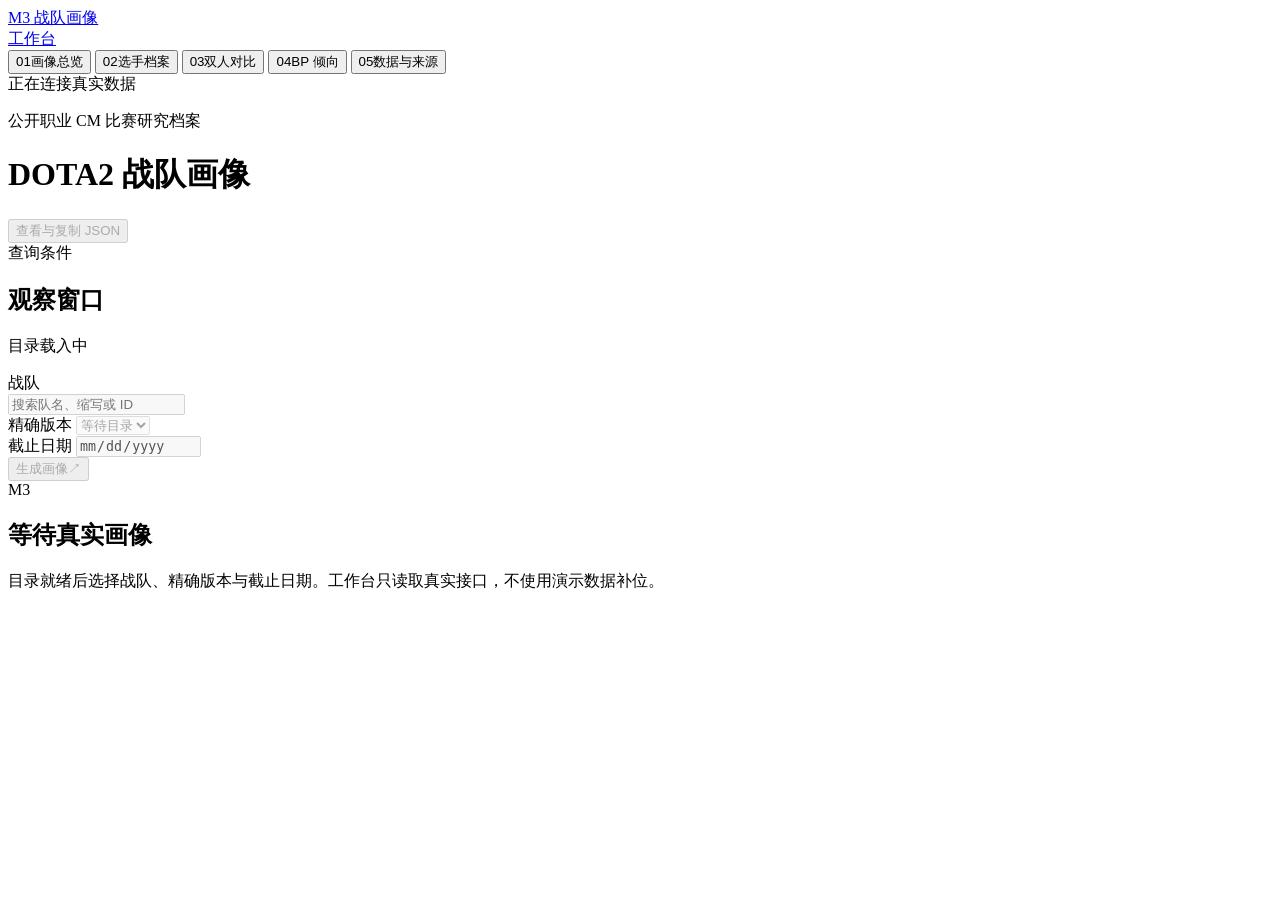
==== web/index.html @ 63ca1002 "加入可交互画像工作台并完成真实浏览器验收" ====
<!doctype html>
<html lang="zh-CN">
<head>
  <meta charset="utf-8">
  <meta name="viewport" content="width=device-width, initial-scale=1">
  <meta name="color-scheme" content="light">
  <meta name="theme-color" content="#f4f0e7">
  <title>DOTA2 战队画像工作台</title>
  <link rel="stylesheet" href="/workbench.css">
  <script src="/workbench.js" defer></script>
</head>
<body>
  <div class="app-shell">
    <aside class="index-rail" aria-label="工作台导航">
      <a class="brand" href="#overview" aria-label="DOTA2 战队画像工作台首页">
        <span class="brand-mark">M3</span>
        <span class="brand-name">战队画像<br>工作台</span>
      </a>

      <nav class="view-nav" aria-label="分析页面">
        <button class="nav-item is-active" type="button" data-view-target="overview" aria-current="page">
          <span class="nav-index">01</span><span>画像总览</span>
        </button>
        <button class="nav-item" type="button" data-view-target="players">
          <span class="nav-index">02</span><span>选手档案</span>
        </button>
        <button class="nav-item" type="button" data-view-target="compare">
          <span class="nav-index">03</span><span>双人对比</span>
        </button>
        <button class="nav-item" type="button" data-view-target="bp">
          <span class="nav-index">04</span><span>BP 倾向</span>
        </button>
        <button class="nav-item" type="button" data-view-target="sources">
          <span class="nav-index">05</span><span>数据与来源</span>
        </button>
      </nav>

      <div class="rail-foot">
        <span class="connection-dot" id="connection-dot" aria-hidden="true"></span>
        <span id="connection-label">正在连接真实数据</span>
      </div>
    </aside>

    <main class="workbench">
      <header class="topbar">
        <div>
          <p class="kicker">公开职业 CM 比赛研究档案</p>
          <h1>DOTA2 战队画像</h1>
        </div>
        <button class="quiet-button" type="button" id="export-button" disabled>查看与复制 JSON</button>
      </header>

      <section class="query-panel" aria-labelledby="query-title">
        <div class="query-heading">
          <div>
            <span class="section-number">查询条件</span>
            <h2 id="query-title">观察窗口</h2>
          </div>
          <p id="catalog-window" class="query-context">目录载入中</p>
        </div>

        <div class="catalog-error" id="catalog-error" role="alert" hidden>
          <div>
            <strong>战队目录暂时不可用</strong>
            <p id="catalog-error-message"></p>
          </div>
          <button class="text-button" id="catalog-retry" type="button">重试目录</button>
        </div>

        <form id="profile-form" autocomplete="off">
          <div class="field team-field">
            <label for="team-search">战队</label>
            <div class="search-control">
              <input id="team-search" name="team_search" type="search" placeholder="搜索队名、缩写或 ID" role="combobox" aria-autocomplete="list" aria-controls="team-suggestions" aria-expanded="false" disabled>
              <input id="team-id" name="team_id" type="hidden">
              <span class="search-count" id="team-search-count"></span>
            </div>
            <div class="suggestions" id="team-suggestions" role="listbox" hidden></div>
          </div>

          <div class="field">
            <label for="patch-select">精确版本</label>
            <select id="patch-select" name="patch" disabled>
              <option value="">等待目录</option>
            </select>
            <p class="field-help" id="patch-help" hidden></p>
          </div>

          <div class="field">
            <label for="as-of-input">截止日期</label>
            <input id="as-of-input" name="as_of" type="date" disabled>
          </div>

          <button class="primary-button" id="query-button" type="submit" disabled>
            <span>生成画像</span><span aria-hidden="true">↗</span>
          </button>
        </form>

        <div class="draft-notice" id="draft-notice" hidden>
          <span>筛选已修改，当前页面仍显示上一次查询。</span>
          <button type="button" id="draft-query-button">按新条件查询</button>
        </div>
      </section>

      <section class="request-state" id="request-state" aria-live="polite" hidden></section>

      <div id="result-shell" hidden>
        <div class="result-masthead">
          <div>
            <p class="kicker">当前查询结果</p>
            <h2 id="result-team-name"></h2>
            <p class="result-meta" id="result-meta"></p>
          </div>
          <div class="result-stamp" aria-label="公开数据画像">
            <span>PROFILE</span>
            <strong>公开数据</strong>
          </div>
        </div>

        <section class="view-panel is-active" id="view-overview" data-view="overview" aria-labelledby="overview-title">
          <div class="section-heading">
            <div>
              <span class="section-number">01</span>
              <h2 id="overview-title">画像总览</h2>
            </div>
            <p>选手来自观察窗口内的历史参赛记录</p>
          </div>
          <div id="overview-content"></div>
        </section>

        <section class="view-panel" id="view-players" data-view="players" aria-labelledby="players-title" hidden>
          <div class="section-heading">
            <div>
              <span class="section-number">02</span>
              <h2 id="players-title">选手档案</h2>
            </div>
            <p>逐项查看英雄池、五维百分位和英雄类型偏好</p>
          </div>
          <div id="players-content"></div>
        </section>

        <section class="view-panel" id="view-compare" data-view="compare" aria-labelledby="compare-title" hidden>
          <div class="section-heading">
            <div>
              <span class="section-number">03</span>
              <h2 id="compare-title">双人对比</h2>
            </div>
            <p>缺值维度保持空白，不以零替代</p>
          </div>
          <div id="compare-content"></div>
        </section>

        <section class="view-panel" id="view-bp" data-view="bp" aria-labelledby="bp-title" hidden>
          <div class="section-heading">
            <div>
              <span class="section-number">04</span>
              <h2 id="bp-title">BP 倾向</h2>
            </div>
            <p>仅呈现合法完整 BP 中可观测的真实频率</p>
          </div>
          <div id="bp-content"></div>
        </section>

        <section class="view-panel" id="view-sources" data-view="sources" aria-labelledby="sources-title" hidden>
          <div class="section-heading">
            <div>
              <span class="section-number">05</span>
              <h2 id="sources-title">数据与来源</h2>
            </div>
            <p>窗口、覆盖、推断方法与赛事证据</p>
          </div>
          <div id="sources-content"></div>
        </section>
      </div>

      <section class="empty-stage" id="empty-stage" aria-live="polite">
        <span class="empty-index">M3</span>
        <div>
          <h2>等待真实画像</h2>
          <p>目录就绪后选择战队、精确版本与截止日期。工作台只读取真实接口，不使用演示数据补位。</p>
        </div>
      </section>
    </main>
  </div>

  <dialog id="export-dialog" class="export-dialog" aria-labelledby="export-title" aria-describedby="export-description">
    <h2 id="export-title">当前画像 JSON</h2>
    <p id="export-description"></p>
    <label for="export-json">画像 JSON</label>
    <textarea id="export-json" readonly spellcheck="false"></textarea>
    <p id="export-status" role="status"></p>
    <div class="export-actions">
      <button class="primary-button" id="export-copy" type="button">复制 JSON</button>
      <button class="quiet-button" id="export-close" type="button">关闭</button>
    </div>
  </dialog>
  <noscript>此工作台需要启用 JavaScript 才能查询真实画像。</noscript>
</body>
</html>
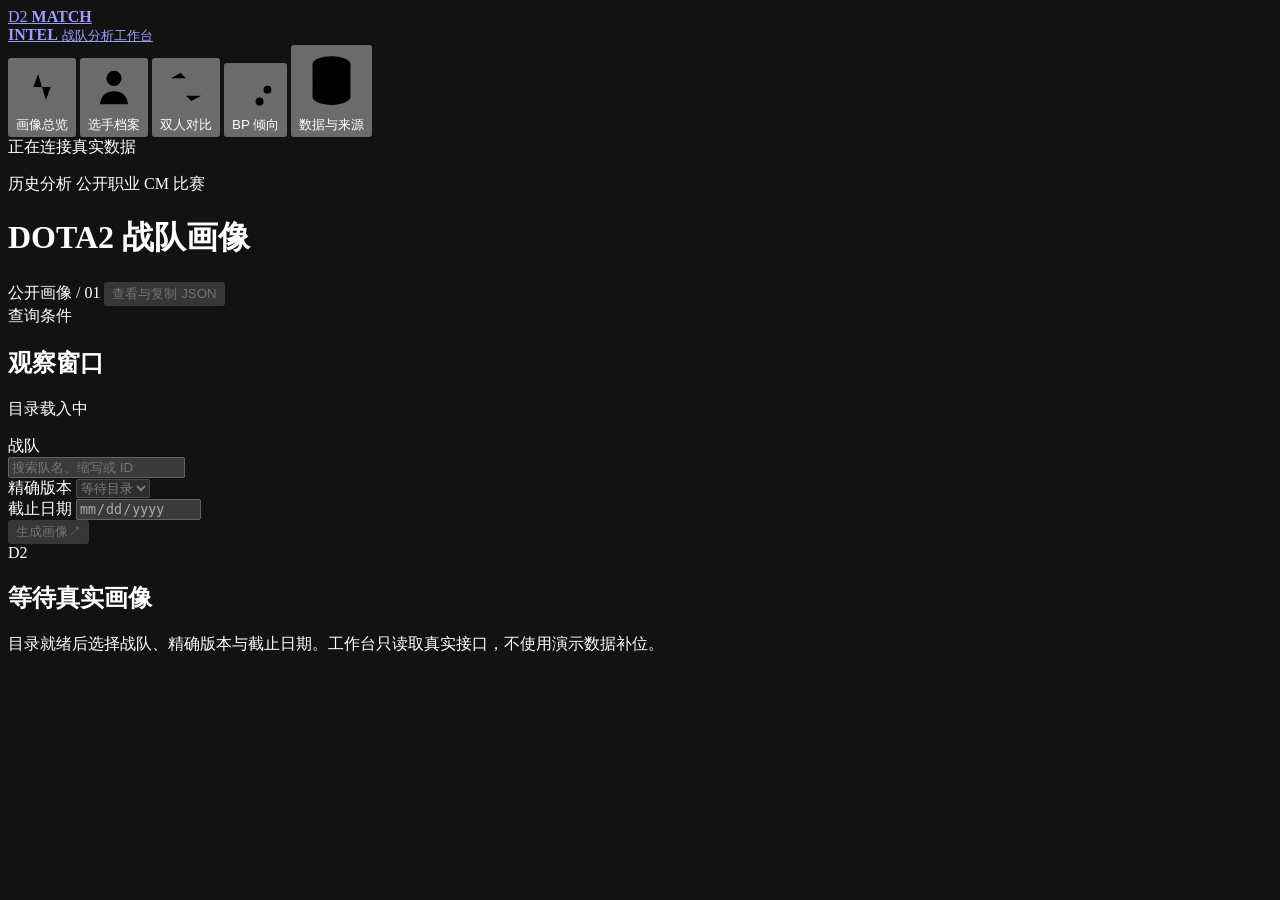
==== commit a17efc2b: "重做深色战队画像界面，加入雷达与英雄视觉并明确分析边界" ====
--- a/web/index.html
+++ b/web/index.html
@@ -3,8 +3,8 @@
 <head>
   <meta charset="utf-8">
   <meta name="viewport" content="width=device-width, initial-scale=1">
-  <meta name="color-scheme" content="light">
-  <meta name="theme-color" content="#f4f0e7">
+  <meta name="color-scheme" content="dark">
+  <meta name="theme-color" content="#07110f">
   <title>DOTA2 战队画像工作台</title>
   <link rel="stylesheet" href="/workbench.css">
   <script src="/workbench.js" defer></script>
@@ -13,25 +13,28 @@
   <div class="app-shell">
     <aside class="index-rail" aria-label="工作台导航">
       <a class="brand" href="#overview" aria-label="DOTA2 战队画像工作台首页">
-        <span class="brand-mark">M3</span>
-        <span class="brand-name">战队画像<br>工作台</span>
+        <span class="brand-mark" aria-hidden="true"><span>D2</span></span>
+        <span class="brand-copy">
+          <strong class="brand-name">MATCH<br>INTEL</strong>
+          <small>战队分析工作台</small>
+        </span>
       </a>
 
       <nav class="view-nav" aria-label="分析页面">
-        <button class="nav-item is-active" type="button" data-view-target="overview" aria-current="page">
-          <span class="nav-index">01</span><span>画像总览</span>
-        </button>
-        <button class="nav-item" type="button" data-view-target="players">
-          <span class="nav-index">02</span><span>选手档案</span>
-        </button>
-        <button class="nav-item" type="button" data-view-target="compare">
-          <span class="nav-index">03</span><span>双人对比</span>
-        </button>
-        <button class="nav-item" type="button" data-view-target="bp">
-          <span class="nav-index">04</span><span>BP 倾向</span>
-        </button>
-        <button class="nav-item" type="button" data-view-target="sources">
-          <span class="nav-index">05</span><span>数据与来源</span>
+        <button class="nav-item is-active" type="button" data-view-target="overview" aria-label="画像总览" title="画像总览" aria-current="page">
+          <span class="nav-index" aria-hidden="true"><svg viewBox="0 0 24 24"><path d="M4 12h4l2.2-6 3.6 12 2.2-6h4"/></svg></span><span>画像总览</span>
+        </button>
+        <button class="nav-item" type="button" data-view-target="players" aria-label="选手档案" title="选手档案">
+          <span class="nav-index" aria-hidden="true"><svg viewBox="0 0 24 24"><circle cx="12" cy="8" r="3.5"/><path d="M5.5 20c.6-4 2.7-6 6.5-6s5.9 2 6.5 6"/></svg></span><span>选手档案</span>
+        </button>
+        <button class="nav-item" type="button" data-view-target="compare" aria-label="双人对比" title="双人对比">
+          <span class="nav-index" aria-hidden="true"><svg viewBox="0 0 24 24"><path d="M5 5v14M19 5v14M5 8h7l-2.5-2.5M19 16h-7l2.5 2.5"/></svg></span><span>双人对比</span>
+        </button>
+        <button class="nav-item" type="button" data-view-target="bp" aria-label="BP 倾向" title="BP 倾向">
+          <span class="nav-index" aria-hidden="true"><svg viewBox="0 0 24 24"><path d="M5 6h14M5 12h9M5 18h5"/><circle cx="18" cy="12" r="2"/><circle cx="14" cy="18" r="2"/></svg></span><span>BP 倾向</span>
+        </button>
+        <button class="nav-item" type="button" data-view-target="sources" aria-label="数据与来源" title="数据与来源">
+          <span class="nav-index" aria-hidden="true"><svg viewBox="0 0 24 24"><ellipse cx="12" cy="6" rx="7" ry="3"/><path d="M5 6v6c0 1.7 3.1 3 7 3s7-1.3 7-3V6M5 12v6c0 1.7 3.1 3 7 3s7-1.3 7-3v-6"/></svg></span><span>数据与来源</span>
         </button>
       </nav>
 
@@ -44,10 +47,13 @@
     <main class="workbench">
       <header class="topbar">
         <div>
-          <p class="kicker">公开职业 CM 比赛研究档案</p>
+          <p class="kicker"><span>历史分析</span> 公开职业 CM 比赛</p>
           <h1>DOTA2 战队画像</h1>
         </div>
-        <button class="quiet-button" type="button" id="export-button" disabled>查看与复制 JSON</button>
+        <div class="topbar-actions">
+          <span class="analysis-tag">公开画像 / 01</span>
+          <button class="quiet-button" type="button" id="export-button" aria-label="查看与复制 JSON" title="查看与复制 JSON" disabled>查看与复制 JSON</button>
+        </div>
       </header>
 
       <section class="query-panel" aria-labelledby="query-title">
@@ -106,15 +112,12 @@
 
       <div id="result-shell" hidden>
         <div class="result-masthead">
-          <div>
+          <div class="result-identity">
             <p class="kicker">当前查询结果</p>
             <h2 id="result-team-name"></h2>
             <p class="result-meta" id="result-meta"></p>
           </div>
-          <div class="result-stamp" aria-label="公开数据画像">
-            <span>PROFILE</span>
-            <strong>公开数据</strong>
-          </div>
+          <div class="result-summary" id="result-summary" aria-label="画像摘要"></div>
         </div>
 
         <section class="view-panel is-active" id="view-overview" data-view="overview" aria-labelledby="overview-title">
@@ -167,14 +170,14 @@
               <span class="section-number">05</span>
               <h2 id="sources-title">数据与来源</h2>
             </div>
-            <p>窗口、覆盖、推断方法与赛事证据</p>
+            <p>窗口、覆盖、计算口径与赛事证据</p>
           </div>
           <div id="sources-content"></div>
         </section>
       </div>
 
       <section class="empty-stage" id="empty-stage" aria-live="polite">
-        <span class="empty-index">M3</span>
+        <span class="empty-index">D2</span>
         <div>
           <h2>等待真实画像</h2>
           <p>目录就绪后选择战队、精确版本与截止日期。工作台只读取真实接口，不使用演示数据补位。</p>
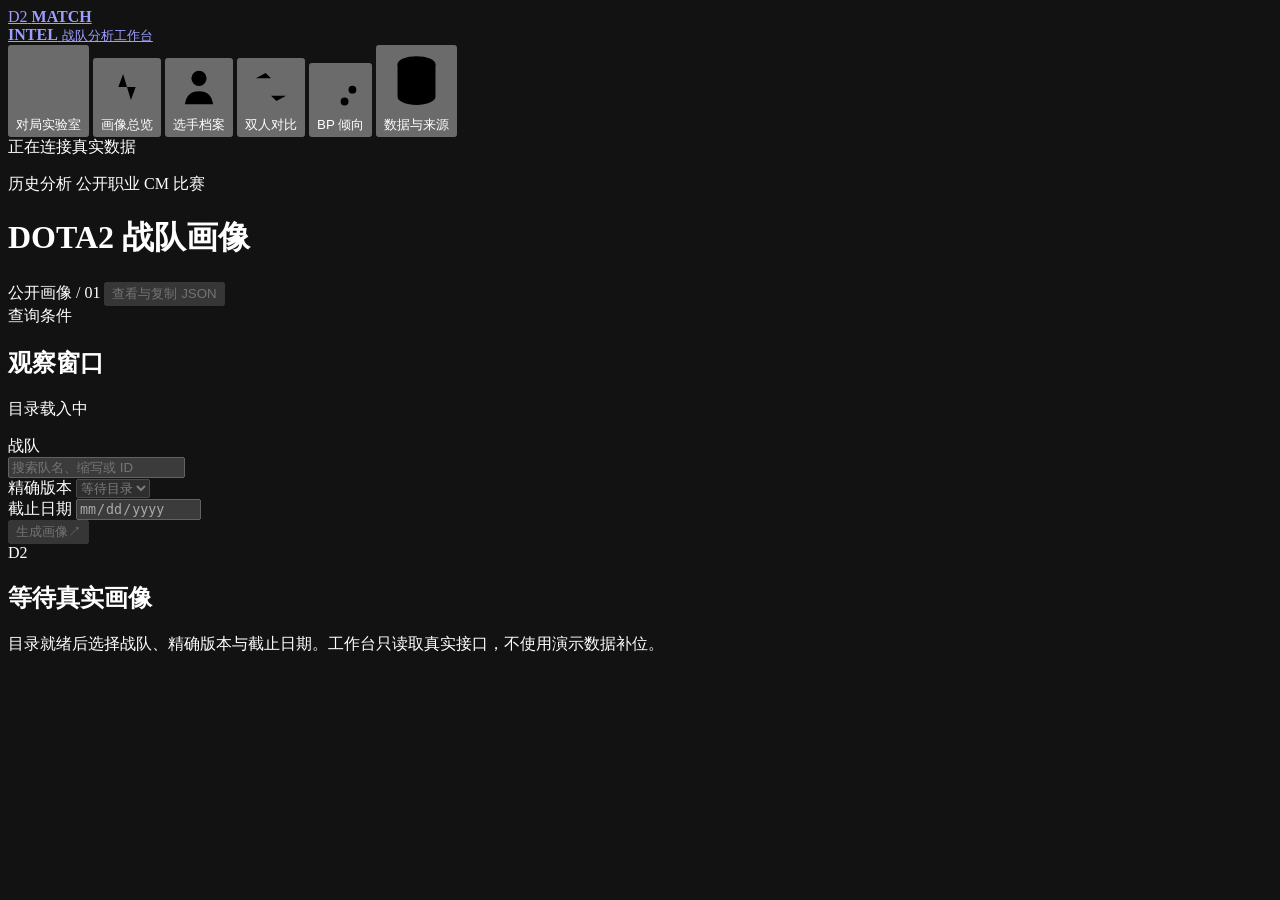
==== commit 407003e7: "打通对局实验分析链并加入可操作的24手BP工作台" ====
--- a/web/index.html
+++ b/web/index.html
@@ -5,9 +5,11 @@
   <meta name="viewport" content="width=device-width, initial-scale=1">
   <meta name="color-scheme" content="dark">
   <meta name="theme-color" content="#07110f">
-  <title>DOTA2 战队画像工作台</title>
+  <title>DOTA2 对局分析工作台</title>
   <link rel="stylesheet" href="/workbench.css">
   <script src="/workbench.js" defer></script>
+  <link rel="stylesheet" href="/analysis-workbench.css">
+  <script src="/analysis-workbench.js" defer></script>
 </head>
 <body>
   <div class="app-shell">
@@ -21,6 +23,9 @@
       </a>
 
       <nav class="view-nav" aria-label="分析页面">
+        <button class="nav-item" type="button" data-view-target="analysis" aria-label="对局实验室" title="对局实验室">
+          <span class="nav-index" aria-hidden="true"><svg viewBox="0 0 24 24"><path d="M4 4l16 16M20 4L4 20M4 4h6M20 4v6M4 20v-6M20 20h-6"/></svg></span><span>对局实验室</span>
+        </button>
         <button class="nav-item is-active" type="button" data-view-target="overview" aria-label="画像总览" title="画像总览" aria-current="page">
           <span class="nav-index" aria-hidden="true"><svg viewBox="0 0 24 24"><path d="M4 12h4l2.2-6 3.6 12 2.2-6h4"/></svg></span><span>画像总览</span>
         </button>
@@ -55,6 +60,29 @@
           <button class="quiet-button" type="button" id="export-button" aria-label="查看与复制 JSON" title="查看与复制 JSON" disabled>查看与复制 JSON</button>
         </div>
       </header>
+
+      <section id="view-analysis" class="view-panel lab" data-view="analysis" aria-labelledby="lab-title" hidden>
+        <div class="lab-intro"><div><p class="kicker">从双方历史，走到当前这一手</p><h2 id="lab-title">把对局放上桌。</h2><p>录入真实选禁，查看局面、对手候选与应对路径。</p></div><span class="lab-edition">BP / 24</span></div>
+        <form id="lab-form" class="lab-form">
+          <div class="field"><label for="lab-us">我方战队</label><select id="lab-us" required disabled><option>载入中</option></select></div>
+          <div class="field"><label for="lab-them">对手战队</label><select id="lab-them" required disabled><option>载入中</option></select></div>
+          <div class="field"><label for="lab-patch">分析版本</label><select id="lab-patch" required disabled><option>载入中</option></select></div>
+          <div class="field"><label for="lab-date">分析截止日期</label><input id="lab-date" type="date" required></div>
+          <div class="field"><label for="lab-side">我方阵营</label><select id="lab-side"><option value="0">天辉</option><option value="1">夜魇</option></select></div>
+          <div class="field"><label for="lab-first">先手阵营</label><select id="lab-first"><option value="0">天辉先手</option><option value="1">夜魇先手</option></select></div>
+          <button class="primary-button lab-run" id="lab-run" type="submit" disabled>运行对局分析 <span aria-hidden="true">↗</span></button>
+        </form>
+        <div class="lab-sample"><label for="lab-example">真实 BP 输入</label><select id="lab-example" aria-label="选择历史 BP 前缀"><option value="">选择一场历史比赛</option></select><button type="button" id="lab-load" class="quiet-button" disabled>载入前 12 手</button></div>
+        <p class="microcopy" id="lab-sample-note">历史前缀仅用于交互测试，模型按所选截止日期运行，不是对该场的独立回测。</p>
+        <section class="draft-board" aria-labelledby="draft-title">
+          <div class="lab-section-head"><div><p class="kicker" id="lab-progress">0 / 24 手</p><h3 id="draft-title">从第一手开始</h3></div><div class="lab-actions"><button id="lab-undo" type="button" class="quiet-button" disabled>撤回一手</button><button id="lab-clear" type="button" class="quiet-button" disabled>清空 BP</button></div></div>
+          <div id="lab-draft" class="lab-draft" aria-label="选禁时间线"></div>
+          <div id="lab-lineups" class="lab-lineups"></div>
+          <div class="hero-picker"><label for="lab-hero-search">为当前手选择英雄</label><input id="lab-hero-search" type="search" placeholder="搜索英雄名称或 ID" autocomplete="off"><div id="lab-heroes" class="lab-heroes"></div><p id="lab-hero-count" class="microcopy"></p></div>
+        </section>
+        <div id="lab-status" role="status" class="lab-status">正在准备真实数据与 BP 规则。</div>
+        <div id="lab-results" class="lab-results"></div>
+      </section>
 
       <section class="query-panel" aria-labelledby="query-title">
         <div class="query-heading">
@@ -189,7 +217,7 @@
   <dialog id="export-dialog" class="export-dialog" aria-labelledby="export-title" aria-describedby="export-description">
     <h2 id="export-title">当前画像 JSON</h2>
     <p id="export-description"></p>
-    <label for="export-json">画像 JSON</label>
+    <label for="export-json">结果 JSON</label>
     <textarea id="export-json" readonly spellcheck="false"></textarea>
     <p id="export-status" role="status"></p>
     <div class="export-actions">
